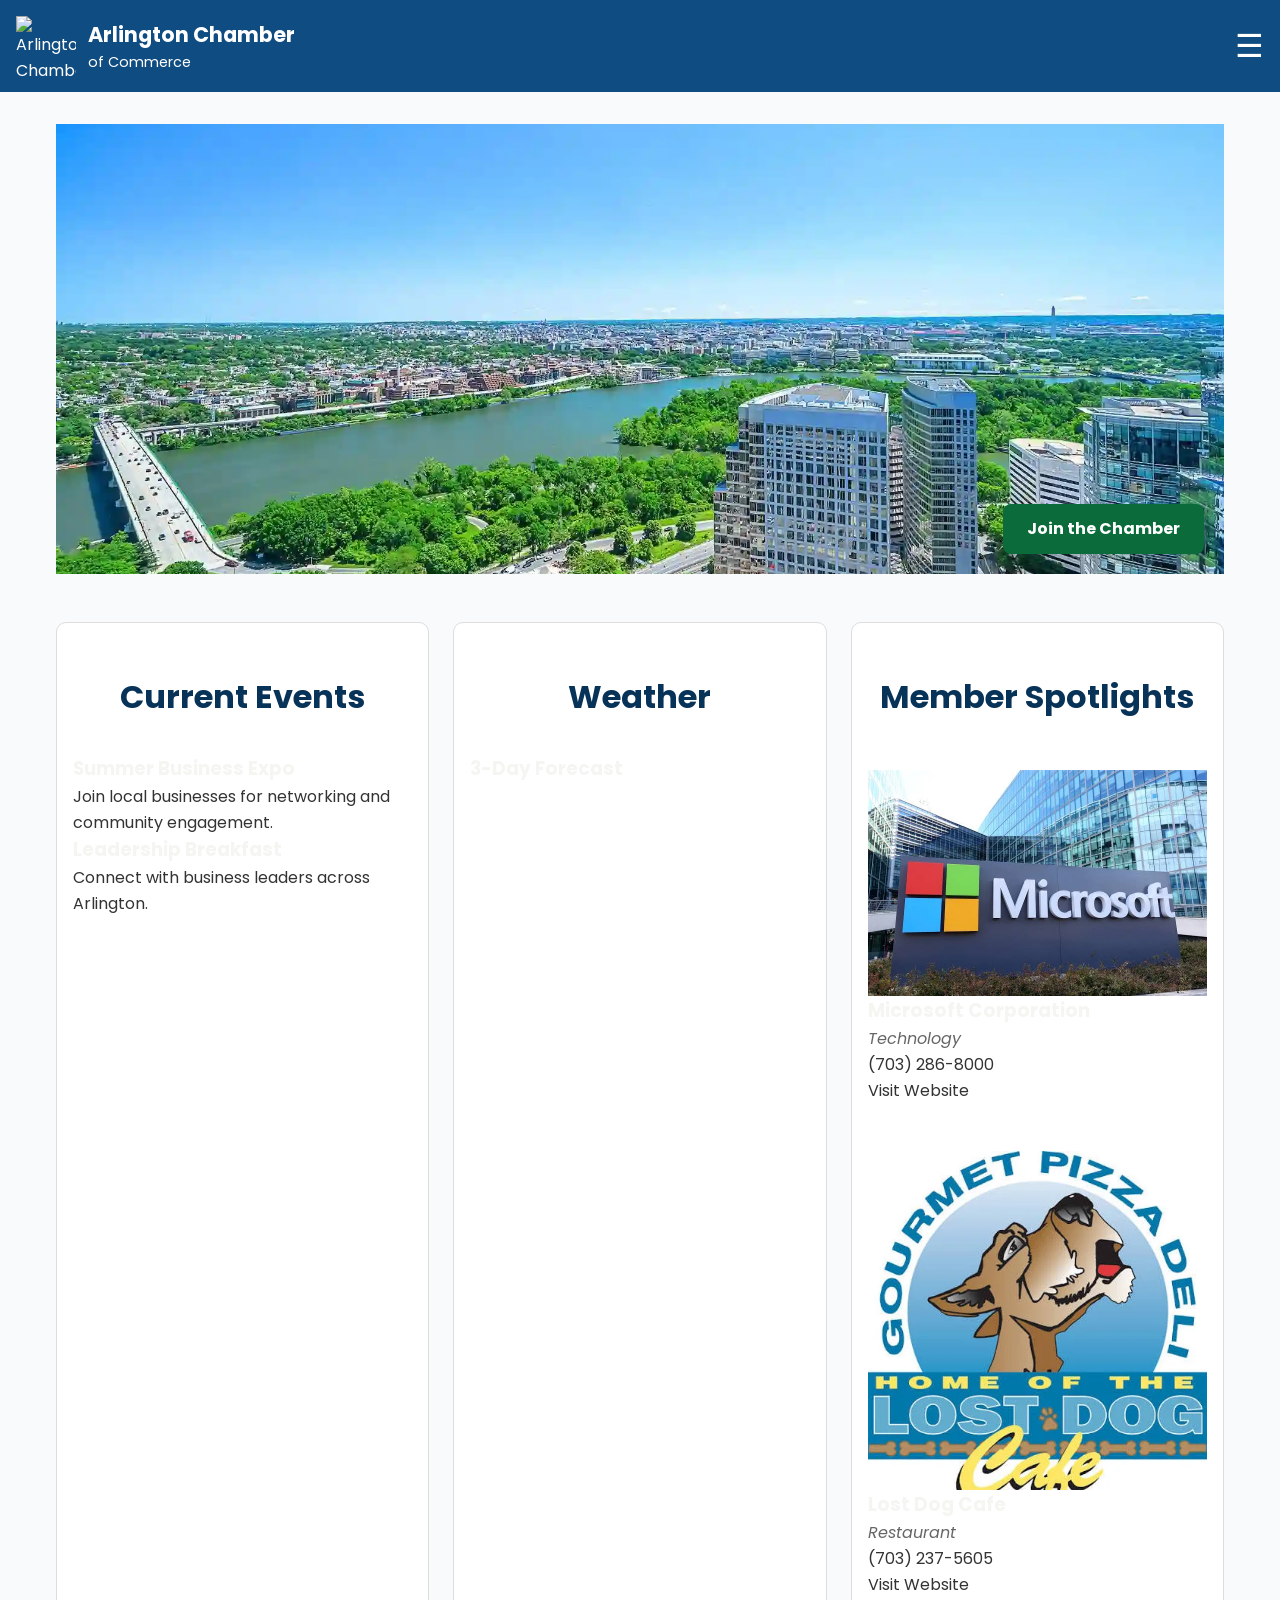
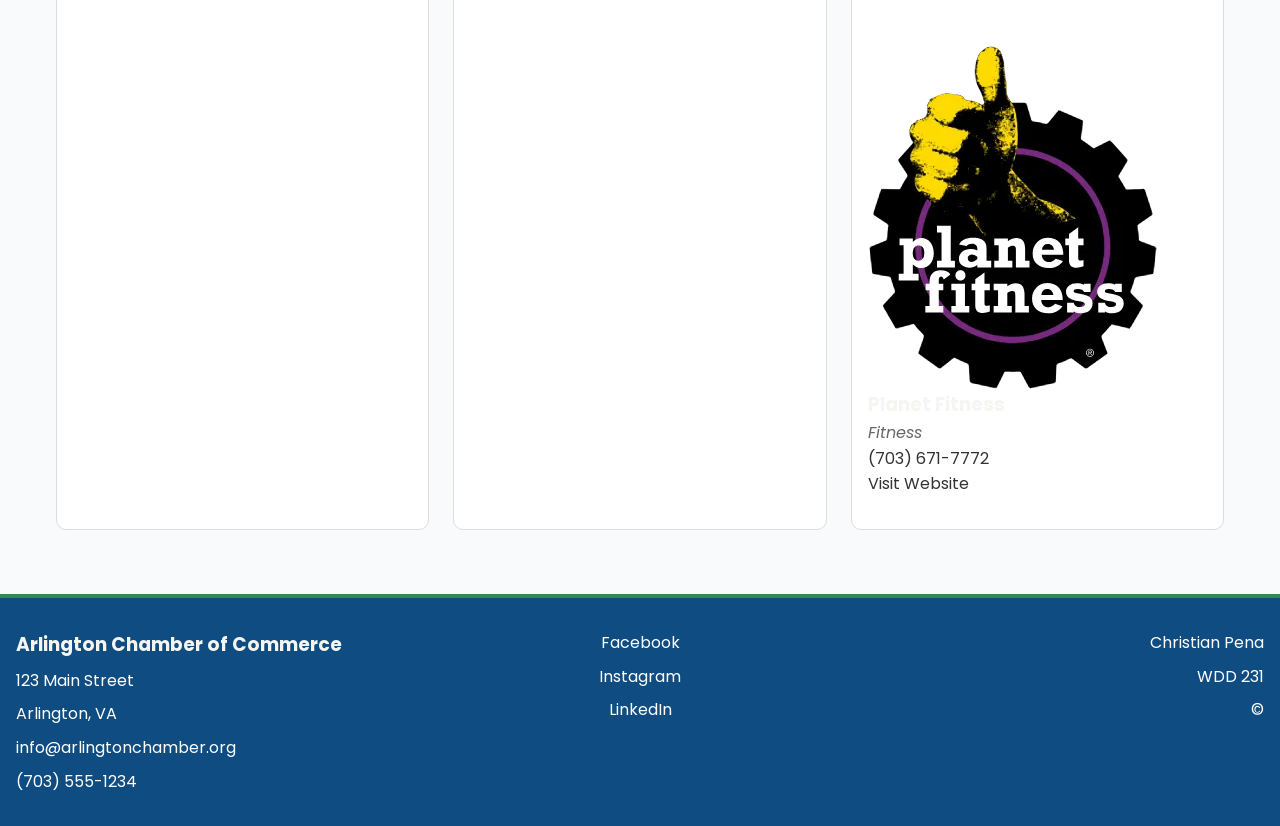
==== chamber/index.html @ db201476 "W03" ====
<!DOCTYPE html>
<html lang="en">

<head>
    <meta charset="UTF-8">
    <meta name="viewport" content="width=device-width, initial-scale=1.0">

    <title>Directory | Arlington Chamber of Commerce</title>

    <meta name="description"
        content="Explore the Arlington Chamber of Commerce member directory. Discover local businesses, organizations, and services that support the Arlington community.">
    <meta name="author" content="Christian Pena">

    <!-- Favicon -->
    <link rel="icon" href="favicon.ico">


    <meta property="og:title" content="Arlington Chamber of Commerce Directory">
    <meta property="og:description" content="Browse the Arlington Chamber of Commerce business directory.">
    <meta property="og:image" content="https://ChristianPSlayer.github.io/wdd231/chamber/images/chamber.webp">
    <meta property="og:url" content="https://ChristianPSlayer.github.io/wdd231/chamber/directory.html">
    <meta property="og:type" content="website">

    <!-- Google Fonts -->
    <link rel="preconnect" href="https://fonts.googleapis.com">
    <link rel="preconnect" href="https://fonts.gstatic.com" crossorigin>
    <link href="https://fonts.googleapis.com/css2?family=Poppins:wght@300;400;600;700&display=swap" rel="stylesheet">

    <!-- CSS -->
    <link rel="stylesheet" href="styles/normalize.css">
    <link rel="stylesheet" href="styles/small.css">
    <link rel="stylesheet" href="styles/larger.css">

    <!-- JavaScript -->
    <script src="scripts/date.js" defer></script>
    <script src="scripts/navigation.js" defer></script>
    <script src="scripts/weather.js" defer></script>
    <script src="scripts/spotlights.js" defer></script>
    



</head>

<body>



    <header>
        <div class="logo">
            <img src="images/logo.webp" alt="Arlington Chamber Logo" width="60" height="60">
            <div>
                <h1>Arlington Chamber</h1>
                <p>of Commerce</p>
            </div>
        </div>

        <button id="menu" aria-label="Open navigation menu"></button>

        <nav id="navigation">
            <ul>
                <li><a href="index.html">Home</a></li>
                <li><a href="directory.html" class="active">Directory</a></li>
                <li><a href="#">Join</a></li>
                <li><a href="#">Discover</a></li>
            </ul>
        </nav>
    </header>

   <main>

    <!-- Hero -->
    <section class="hero">
        <img src="images/hero.webp" alt="Arlington skyline">
        <a href="join.html" class="cta-button">Join the Chamber</a>
    </section>

    <!-- Information -->
    <section class="home-grid">

        <section class="events">
            <h2>Current Events</h2>

            <article>
                <h3>Summer Business Expo</h3>
                <p>Join local businesses for networking and community engagement.</p>
            </article>

            <article>
                <h3>Leadership Breakfast</h3>
                <p>Connect with business leaders across Arlington.</p>
            </article>
        </section>

        <section class="weather">
            <h2>Weather</h2>

            <p id="current-temp"></p>
            <p id="weather-desc"></p>

            <h3>3-Day Forecast</h3>

            <div id="forecast"></div>
        </section>

        <section class="spotlights">
            <h2>Member Spotlights</h2>

            <div id="spotlight-container"></div>

        </section>

    </section>

</main>
    <footer>

        <div class="contact">
            <h3>Arlington Chamber of Commerce</h3>
            <p>123 Main Street</p>
            <p>Arlington, VA</p>
            <p>info@arlingtonchamber.org</p>
            <p>(703) 555-1234</p>
        </div>

        <div class="social">
            <!--  <a href="#"><img src="images/facebook.svg" alt="Facebook"></a>
                <a href="#"><img src="images/instagram.svg" alt="Instagram"></a>
                <a href="#"><img src="images/linkedin.svg" alt="LinkedIn"></a>-->

            <a href="#">Facebook</a>
            <a href="#">Instagram</a>
            <a href="#">LinkedIn</a>

        </div>

        <div class="development">
            <p>Christian Pena</p>
            <p>WDD 231</p>
            <p>&copy; <span id="currentyear"></span></p>
            <p id="lastModified"></p>
        </div>

    </footer>

</body>
</body>

</html>
---- chamber/styles/small.css ----
:root {
    --primary-color: #0F4C81;
    --secondary-color: #2E8B57;
    --accent-color: #EAF7F2;

    --heading-color: #083358;
    --text-color: #333333;

    --background-color: #F8FAFC;
    --card-background: #FFFFFF;

    --border-color: #D6E4E5;

    --max-width: 1200px;

    --font-family: "Poppins", sans-serif;
}




* {
    margin: 0;
    padding: 0;
    box-sizing: border-box;
}




body {
    font-family: var(--font-family);
    background-color: var(--background-color);
    color: var(--text-color);
    line-height: 1.6;
}

img {
    max-width: 100%;
    display: block;
}

a {
    text-decoration: none;
    color: inherit;
}

ul {
    list-style: none;
}

main {
    max-width: var(--max-width);
    margin: 0 auto;
    padding: 1rem;
}

h1,
h2,
h3 {
    color: var(--heading-color);
}

section {
    margin: 1rem 0;
}




header {
    background-color: var(--primary-color);
    color: white;

    display: flex;
    justify-content: space-between;
    align-items: center;
    flex-wrap: wrap;

    padding: 1rem;
}

.logo {
    display: flex;
    align-items: center;
    gap: .75rem;
}

.logo h1 {
    color: white;
    font-size: 1.3rem;
}

.logo p {
    font-size: .9rem;
}



/*HAMBURGER BUTTON */

#menu {
    background: none;
    border: none;
    color: white;
    font-size: 2rem;
    cursor: pointer;
}


/* --NAVIGATION--- */

nav {
    display: none;
    width: 100%;
}

nav.open {
    display: block;
    width: 100%;
}

nav ul {
    display: flex;
    flex-direction: column;
    list-style: none;
}

nav a {
    display: block;
    padding: 1rem;
    color: white;
    font-weight: 600;
}

nav a:hover {
    background-color: var(--secondary-color);
}

.active {
    background-color: var(--secondary-color);
}



/* ---MAIN-- */

main h2 {
    text-align: center;
    margin: 2rem 0;
    font-size: 2rem;
}



/* --VIEW BUTTONS-- */

.view-buttons {
    display: flex;
    justify-content: center;
    gap: 1rem;
    margin-bottom: 2rem;
}

.view-buttons button {
    background-color: var(--primary-color);
    color: white;
    border: none;
    padding: .8rem 1.5rem;
    border-radius: 8px;
    cursor: pointer;
    font-size: 1rem;
    transition: background-color .3s;
}

.view-buttons button:hover {
    background-color: var(--secondary-color);
}






  


.grid-view {
    display: grid;
    gap: 1.5rem;
}

@media screen and (min-width: 768px) {
    .grid-view {
        grid-template-columns: repeat(auto-fit, minmax(300px, 1fr));
    }
}

#members section {
     display: flex;
    flex-direction: column;
    justify-content: space-between;
    background-color: var(--card-background);
    border: 1px solid var(--border-color);
    border-radius: 12px;
    padding: 1rem;
    text-align: center;

    box-shadow: 0 2px 8px rgba(0,0,0,.1);
}

#members img {
    width: 100%;
    height: 180px;
    object-fit: cover;
    border-radius: 10px;
}
#members h3 {
    color: var(--primary-color);
    margin-bottom: .75rem;
}

#members p {
    margin: .4rem 0;
}

#members a {
    display: inline-block;

    margin-top: .8rem;

    padding: .6rem 1rem;

    background-color: var(--secondary-color);

    color: white;

    border-radius: 6px;
}

#members a:hover {
    background-color: var(--primary-color);
}


/* list view */


.list-view {
    display: flex;
    flex-direction: column;
    gap: 1rem;
}

.list-view section {
    display: flex;
    flex-direction: column;
    align-items: flex-start;
    gap: .5rem;

    width: 100%;
    padding: 1rem;
    text-align: left;
}

.list-view img {
    display: none;
}
.list-view h3,
.list-view p,
.list-view a {
    margin: .5rem 0;
}
.list-view a {
    margin-top: .5rem;
}

footer {
    background-color: var(--primary-color);
    color: white;
    padding: 2rem 1rem;

    display: flex;
    flex-direction: column;
    gap: 2rem;
    text-align: center;
}

footer a {
    color: white;
    text-decoration: none;
}

footer a:hover {
    text-decoration: underline;
}

.contact,
.social,
.development {
    display: flex;
    flex-direction: column;
    gap: .5rem;
}

/**** HAMBURGER*****/

nav {
    display: none;
}

nav.open {
    display: block;
}

#menu::before {
    content: "☰";
}

#menu.open::before {
    content: "✖";
}

nav ul li a{
display: block;
padding: 1rem;
text-align: center;
}

/** HERO **/

.home-grid {
    display: flex;
    flex-direction: column;
    gap: 1rem;
}




.hero {
    position: relative;
}

.hero img {
    width: 100%;
    height: 450px;
    object-fit: cover;
    display: block;
}
.cta-button {
    position: absolute;
    bottom: 20px;
    right: 20px;

    background-color:#0b6b3a;
    color: white;

    padding: .75rem 1.5rem;
    border-radius: 8px;
    text-decoration: none;
    font-weight: bold;
}

.cta-button:hover {
    background-color: #34bbec;
}
h3{
    color: #f5f5f2;
}
/** SPOTLIGHT CARD **/

#spotlight-container{
    display:flex;
    flex-direction:column;
    gap:1rem;
}

.spotlight-card{
    border:1px solid #ddd;
    border-radius:10px;
    padding:1rem;
    background:white;
    text-align:center;
}

.spotlight-card img{
    width:90px;
    height:90px;
    object-fit:cover;
    border-radius:8px;
    margin:0 auto 1rem;
    display:block;
}

.spotlight-card h3{
    margin:.5rem 0;
    font-size:1.1rem;
}

.industry{
    color:#666;
    font-style:italic;
}

.spotlight-card a{
    display:inline-block;
    margin-top:.5rem;
    text-decoration:none;
    font-weight:bold;
}

.spotlight-card{
    margin-bottom:1rem;
}
---- chamber/styles/larger.css ----
@media screen and (min-width:768px){

    #members{
        grid-template-columns: repeat(auto-fit,minmax(300px,1fr));
    }

}


@media screen and (min-width: 768px) {

    footer {
        flex-direction: row;
        justify-content: space-between;
        align-items: flex-start;
        text-align: left;
        border-top: 4px solid var(--secondary-color);
    }

    .contact,
    .social,
    .development {
        flex: 1;
    }

    .social {
        text-align: center;
    }

    .development {
        text-align: right;
    }

}


@media screen and (min-width: 768px) {
.home-grid {
    display: grid;
    grid-template-columns: repeat(3, 1fr);
    gap: 1.5rem;
    margin: 2rem 0;
}
}

.events,
.weather,
.spotlights {
    border: 1px solid #ddd;
    border-radius: 10px;
    padding: 1rem;
    background: white;
}
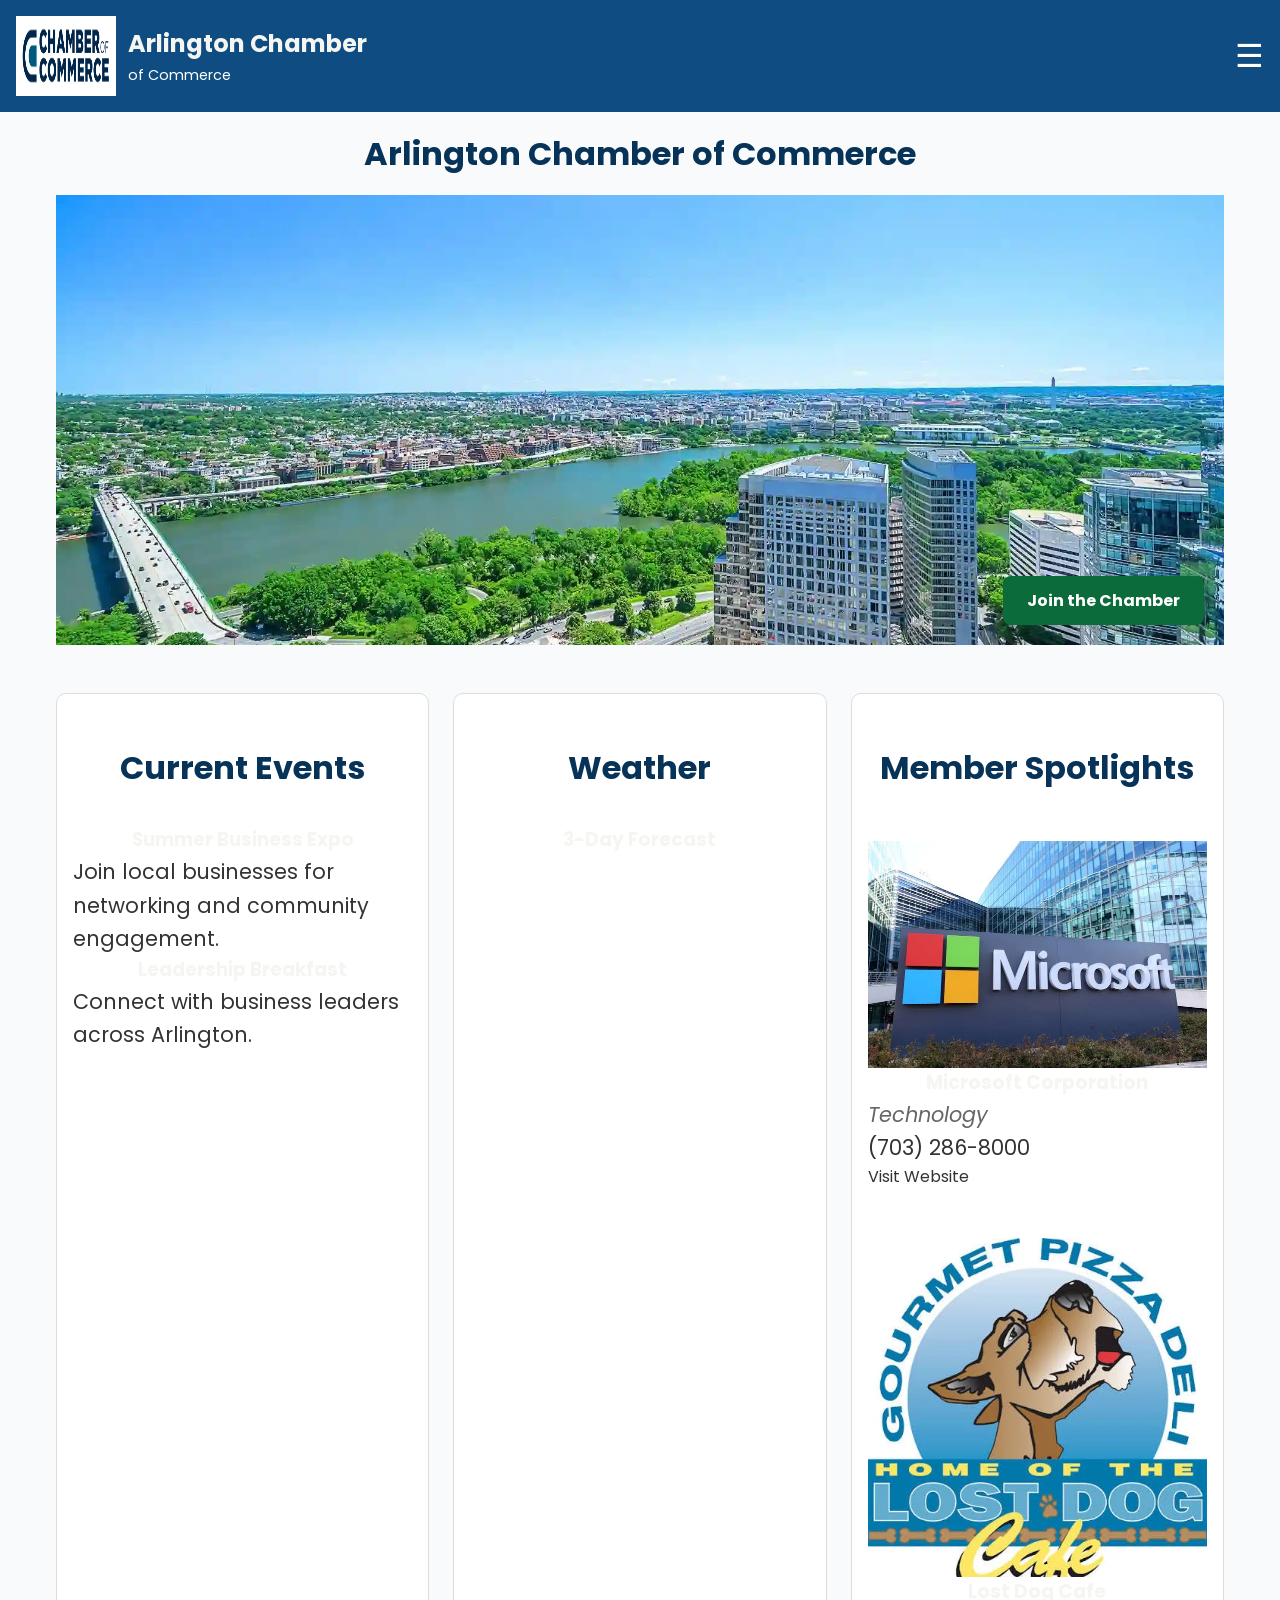
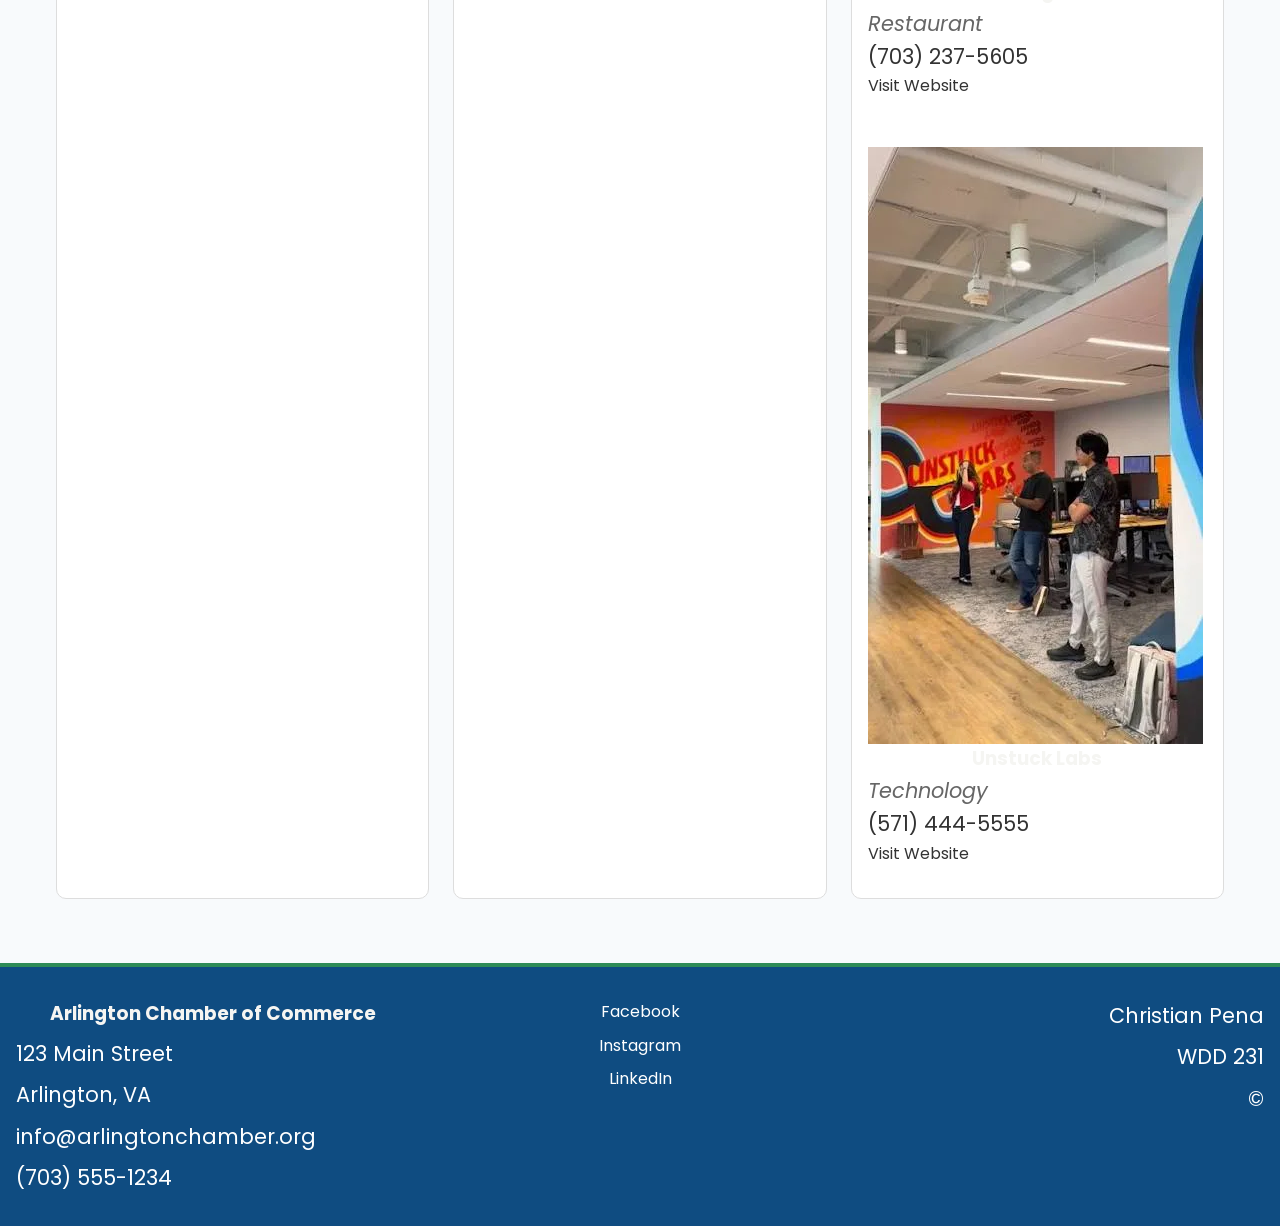
==== commit ba208fa9: "W03Done" ====
--- a/chamber/index.html
+++ b/chamber/index.html
@@ -48,9 +48,9 @@
 
     <header>
         <div class="logo">
-            <img src="images/logo.webp" alt="Arlington Chamber Logo" width="60" height="60">
+            <img src="images/logo.webp" alt="Arlington Chamber Logo" width="100" height="80">
             <div>
-                <h1>Arlington Chamber</h1>
+                <h2>Arlington Chamber</h2>
                 <p>of Commerce</p>
             </div>
         </div>
@@ -68,15 +68,16 @@
     </header>
 
    <main>
-
+     <h1>Arlington Chamber of Commerce</h1>
     <!-- Hero -->
     <section class="hero">
+        <h2 class="visually-h">Welcome to the AArlington Chamber of Commerce</h2>
         <img src="images/hero.webp" alt="Arlington skyline">
         <a href="join.html" class="cta-button">Join the Chamber</a>
     </section>
 
     <!-- Information -->
-    <section class="home-grid">
+    <div class="home-grid">
 
         <section class="events">
             <h2>Current Events</h2>
@@ -110,7 +111,7 @@
 
         </section>
 
-    </section>
+    </div>
 
 </main>
     <footer>
@@ -144,6 +145,6 @@
     </footer>
 
 </body>
-</body>
+
 
 </html>
--- a/chamber/styles/small.css
+++ b/chamber/styles/small.css
@@ -62,6 +62,10 @@
 h2,
 h3 {
     color: var(--heading-color);
+    text-align: center;
+}
+.logo h2{
+    color: #f5f5f2;
 }
 
 section {
@@ -69,7 +73,9 @@
 }
 
 
-
+p{
+    font-size: 1.3rem;
+}
 
 header {
     background-color: var(--primary-color);
@@ -415,4 +421,16 @@
 
 .spotlight-card{
     margin-bottom:1rem;
+}
+
+.visually-h{
+    position:absolute;
+    width:1px;
+    height:1px;
+    padding:0;
+    margin:-1px;
+    overflow:hidden;
+    clip:rect(0,0,0,0);
+    white-space:nowrap;
+    border:0;
 }
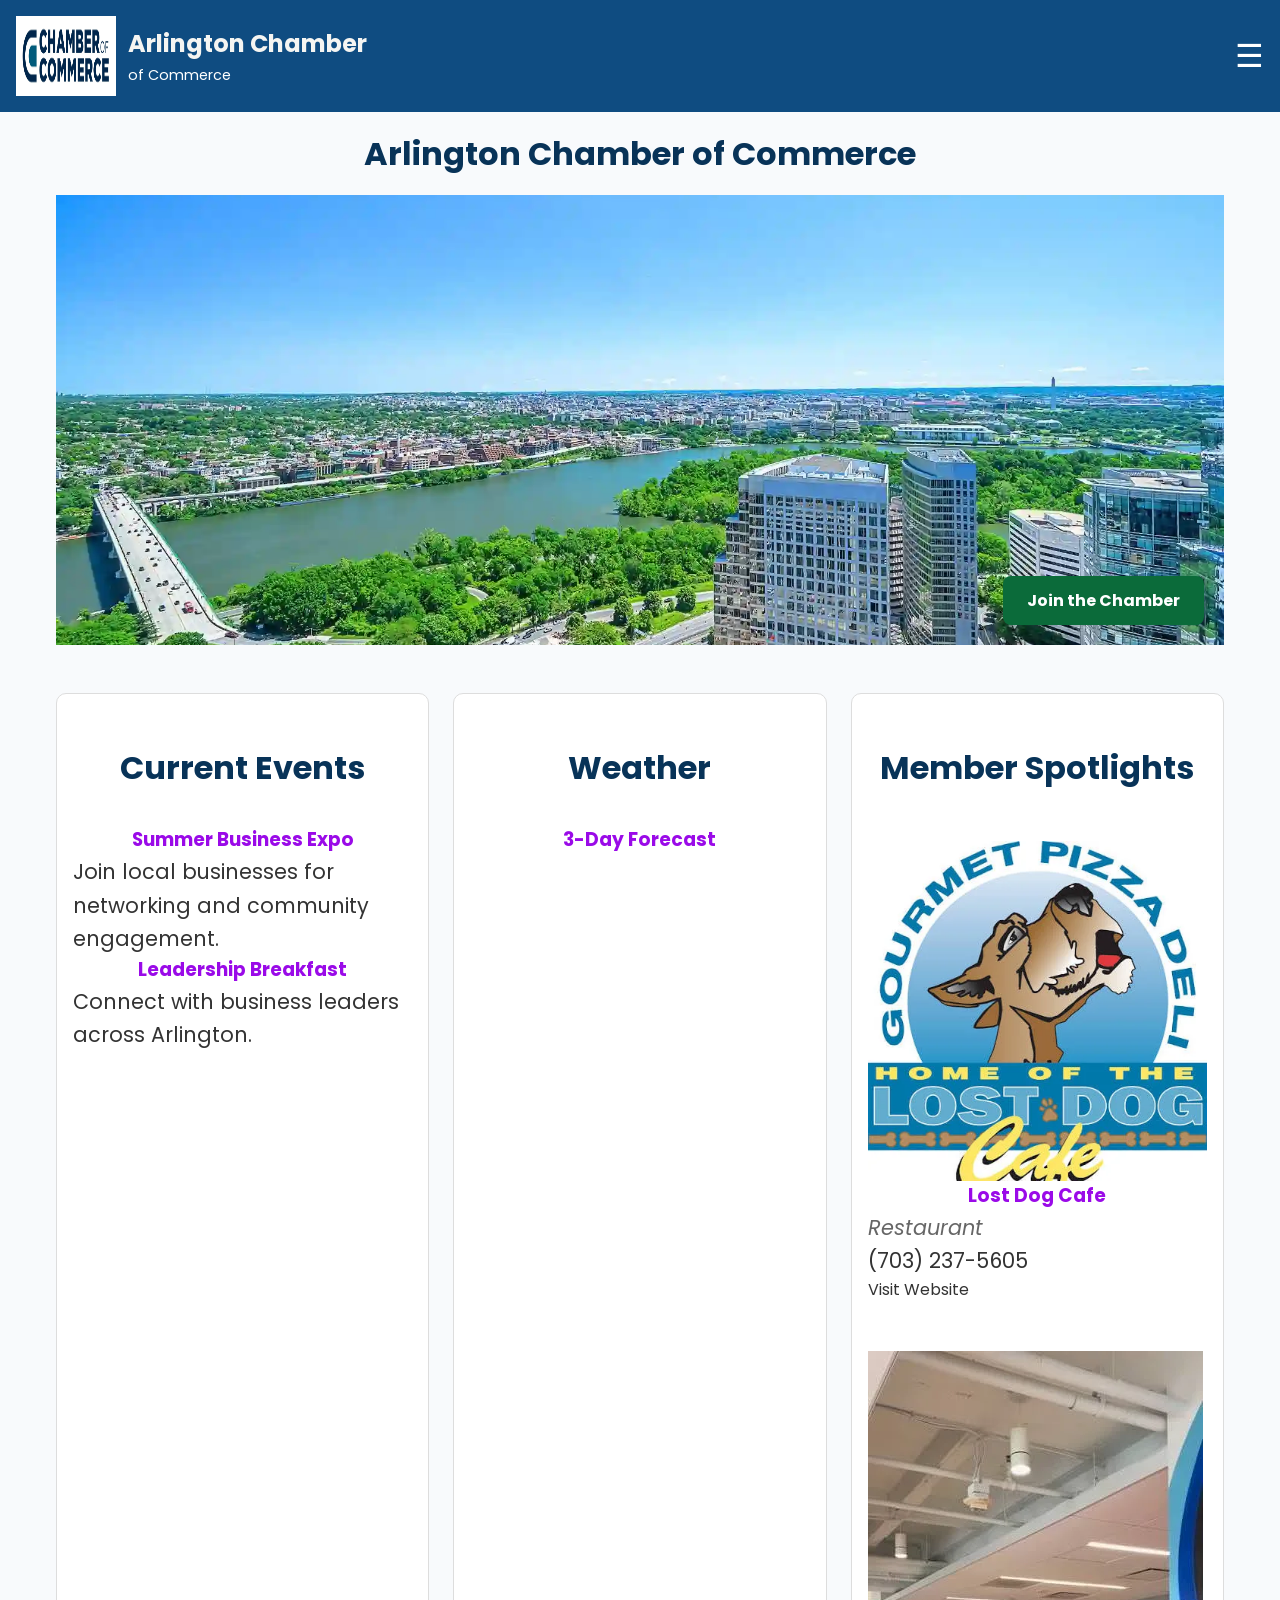
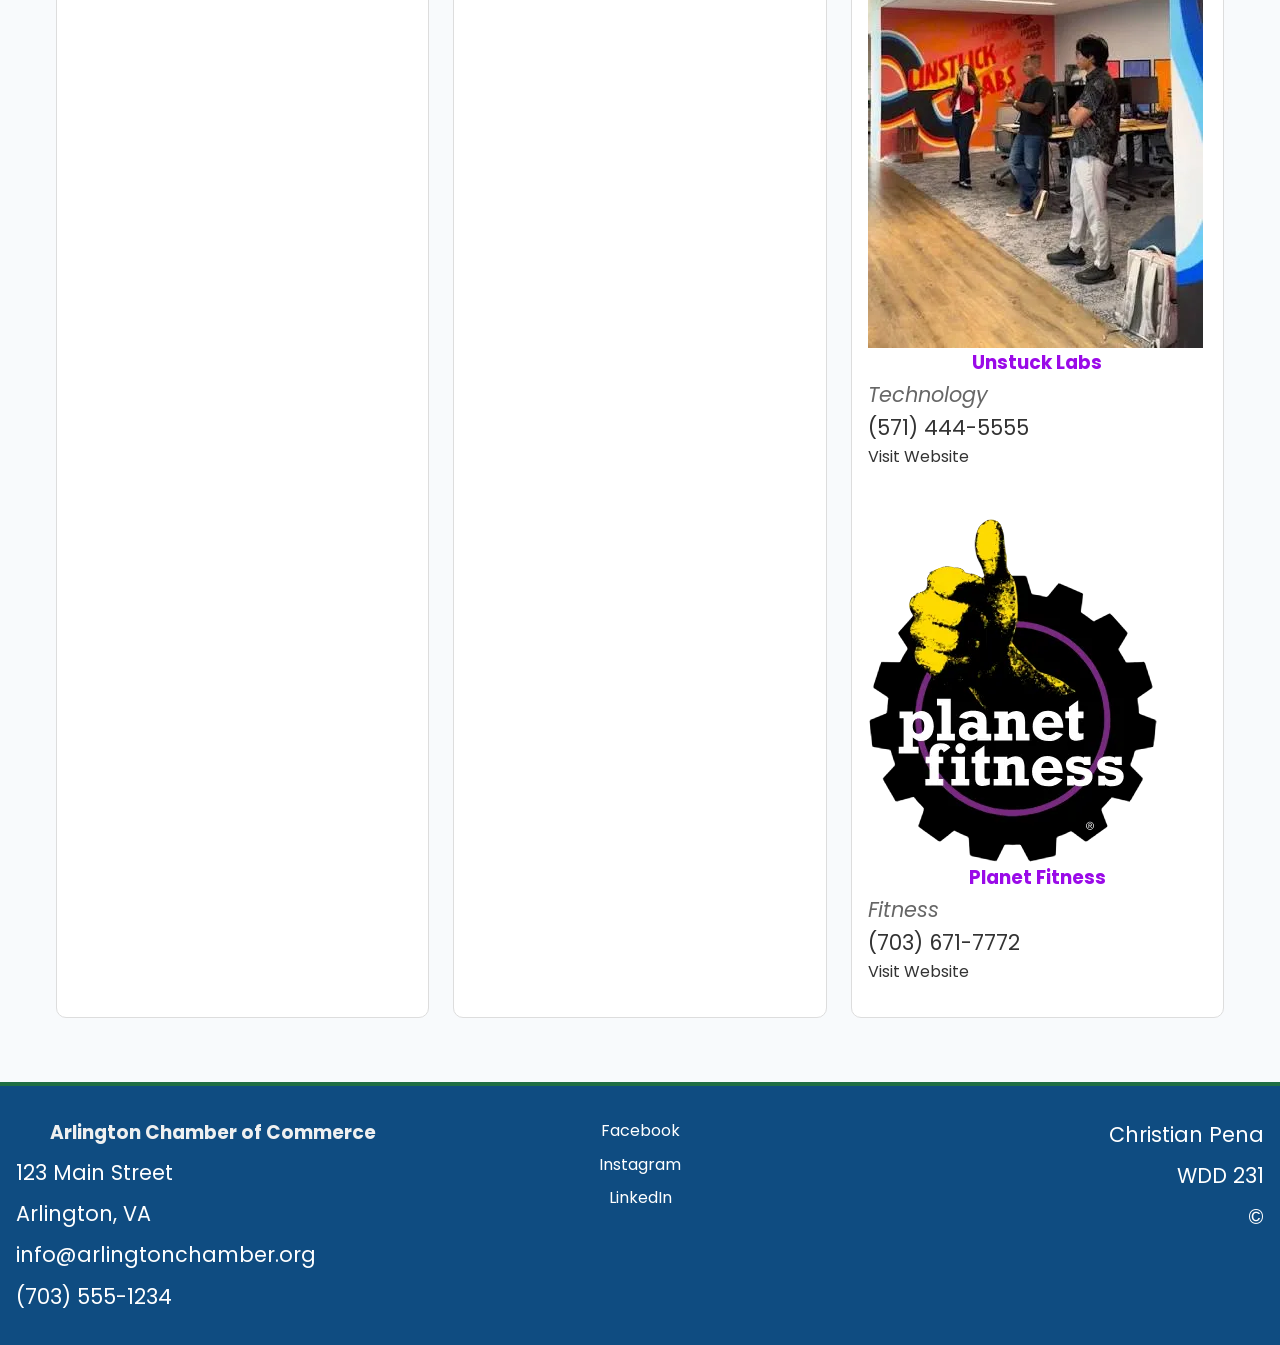
==== commit a696411c: "discoverpage" ====
--- a/chamber/index.html
+++ b/chamber/index.html
@@ -61,8 +61,8 @@
             <ul>
                 <li><a href="index.html">Home</a></li>
                 <li><a href="directory.html" class="active">Directory</a></li>
-                <li><a href="#">Join</a></li>
-                <li><a href="#">Discover</a></li>
+                <li><a href="join.html">Join</a></li>
+                <li><a href="discover.html">Discover</a></li>
             </ul>
         </nav>
     </header>
--- a/chamber/styles/small.css
+++ b/chamber/styles/small.css
@@ -3,7 +3,7 @@
 
 :root {
     --primary-color: #0F4C81;
-    --secondary-color: #2E8B57;
+    --secondary-color: #1F6E43;
     --accent-color: #EAF7F2;
 
     --heading-color: #083358;
@@ -63,6 +63,9 @@
 h3 {
     color: var(--heading-color);
     text-align: center;
+}
+.contact h3{
+    color: #eff0f0;
 }
 .logo h2{
     color: #f5f5f2;
@@ -314,13 +317,8 @@
 
 /**** HAMBURGER*****/
 
-nav {
-    display: none;
-}
-
-nav.open {
-    display: block;
-}
+
+
 
 #menu::before {
     content: "☰";
@@ -375,7 +373,7 @@
     background-color: #34bbec;
 }
 h3{
-    color: #f5f5f2;
+    color: #9a0ae8;
 }
 /** SPOTLIGHT CARD **/
 
@@ -391,9 +389,6 @@
     padding:1rem;
     background:white;
     text-align:center;
-}
-
-.spotlight-card img{
     width:90px;
     height:90px;
     object-fit:cover;
@@ -402,6 +397,7 @@
     display:block;
 }
 
+
 .spotlight-card h3{
     margin:.5rem 0;
     font-size:1.1rem;
@@ -419,9 +415,7 @@
     font-weight:bold;
 }
 
-.spotlight-card{
-    margin-bottom:1rem;
-}
+
 
 .visually-h{
     position:absolute;
@@ -433,4 +427,196 @@
     clip:rect(0,0,0,0);
     white-space:nowrap;
     border:0;
+}
+
+
+/****** CARDS *******/
+
+.join-container {
+    display: flex;
+    flex-direction: column;
+    gap: 2rem;
+}
+
+.application-form form {
+    display: flex;
+    flex-direction: column;
+    gap: 1rem;
+}
+
+.application-form label {
+    display: flex;
+    flex-direction: column;
+    font-weight: 600;
+}
+
+.application-form input,
+.application-form textarea,
+.application-form select {
+    padding: .75rem;
+    margin-top: .25rem;
+}
+
+.membership-cards {
+    display: flex;
+    flex-direction: column;
+    gap: 1rem;
+}
+
+.card {
+    background: white;
+    border: 1px solid #ccc;
+    border-radius: 10px;
+    padding: 1rem;
+    box-shadow: 0 2px 6px rgba(0,0,0,.15);
+
+    opacity: 0;
+    transform: translateY(30px);
+    animation: fadeInUp .8s forwards;
+}
+
+.card:nth-child(2){ animation-delay:.2s; }
+.card:nth-child(3){ animation-delay:.4s; }
+.card:nth-child(4){ animation-delay:.6s; }
+.card:nth-child(5){ animation-delay:.8s; }
+
+@keyframes fadeInUp{
+    to{
+        opacity:1;
+        transform:translateY(0);
+    }
+}
+
+
+/*****MOdals******/
+
+dialog {
+    border: none;
+    border-radius: 12px;
+    padding: 1.5rem;
+    max-width: 400px;
+    width: 90%;
+}
+
+dialog::backdrop {
+    background: rgba(0,0,0,.5);
+}
+
+.close-btn {
+    margin-top: 1rem;
+    padding: .7rem 1.2rem;
+    border: none;
+    background: var(--primary-color);
+    color: white;
+    cursor: pointer;
+    border-radius: 6px;
+}
+
+.close-btn:hover {
+    background: var(--secondary-color);
+}
+
+
+
+/*****Thankyou******/
+
+.thankyou-info {
+    background: white;
+    padding: 1.5rem;
+    border-radius: 10px;
+    box-shadow: 0 2px 8px rgba(0,0,0,.15);
+    margin-top: 2rem;
+}
+
+.thankyou-info p {
+    margin: .75rem 0;
+}
+
+/****** discover *******/
+
+
+
+#discover-grid section {
+   display: flex;
+   flex-direction: column;
+    border: 1px solid #ccc;
+    border-radius: 10px;
+    padding: 1rem;
+    background: white;
+}
+
+#discover-grid img {
+    width: 100%;
+    height: auto;
+    border-radius: 8px;
+}
+
+#discover-grid button {
+    margin-top: 1rem;
+    padding: .7rem 1rem;
+    background: var(--primary-color);
+    color: white;
+    border: none;
+    border-radius: 5px;
+    cursor: pointer;
+    margin-top: auto;
+}
+
+
+/***** Cards ********/
+
+#discover-grid {
+    display: grid;
+     grid-template-columns: 1fr;
+    gap: 1rem;
+
+    grid-template-areas:
+        "card1"
+        "card2"
+        "card3"
+        "card4"
+        "card5"
+        "card6"
+        "card7"
+        "card8";
+}
+
+.card1 { grid-area: card1; }
+.card2 { grid-area: card2; }
+.card3 { grid-area: card3; }
+.card4 { grid-area: card4; }
+.card5 { grid-area: card5; }
+.card6 { grid-area: card6; }
+.card7 { grid-area: card7; }
+.card8 { grid-area: card8; }
+
+
+#visit-message{
+    background:#eaf4ff;
+    color:#0F4C81;
+    padding:1rem;
+    border-left:5px solid #0F4C81;
+    margin:1rem 0 2rem;
+    border-radius:8px;
+    font-weight:600;
+}
+
+#discover-grid button {
+    margin-top: 1rem;
+    padding: .75rem 1.25rem;
+    background: var(--primary-color);
+    color: white;
+    border: none;
+    border-radius: 6px;
+    cursor: pointer;
+    transition: background-color .3s ease;
+}
+
+#discover-grid button:hover {
+    background: var(--secondary-color);
+}
+
+.visually-hidden {
+    position: absolute;
+    left: -9999px;
 }
--- a/chamber/styles/larger.css
+++ b/chamber/styles/larger.css
@@ -50,4 +50,51 @@
     border-radius: 10px;
     padding: 1rem;
     background: white;
+}
+@media (min-width: 768px) {
+.join-container{
+    display:grid;
+    grid-template-columns:2fr 1fr;
+    gap:2rem;
+    align-items:start;
+}
+}
+
+@media (min-width: 641px) and (max-width: 1024px) { 
+#discover-grid {
+    display: grid;
+    gap: 1rem;
+
+    grid-template-columns: repeat(2, 1fr);
+
+     grid-template-areas:
+            "card1 card2"
+            "card3 card4"
+            "card5 card6"
+            "card7 card8";
+}
+}
+
+@media (min-width: 1025px) {
+
+    #discover-grid {
+
+        grid-template-columns: repeat(3, 1fr);
+
+        grid-template-areas:
+            "card1 card2 card3"
+            "card4 card5 card6"
+            "card7 card8 card8";
+    }
+
+    #discover-grid img{
+    transition: transform .3s ease,
+                box-shadow .3s ease;
+}
+
+#discover-grid img:hover{
+    transform: scale(1.05);
+    box-shadow: 0 6px 15px rgba(0,0,0,.3);
+}
+
 }
